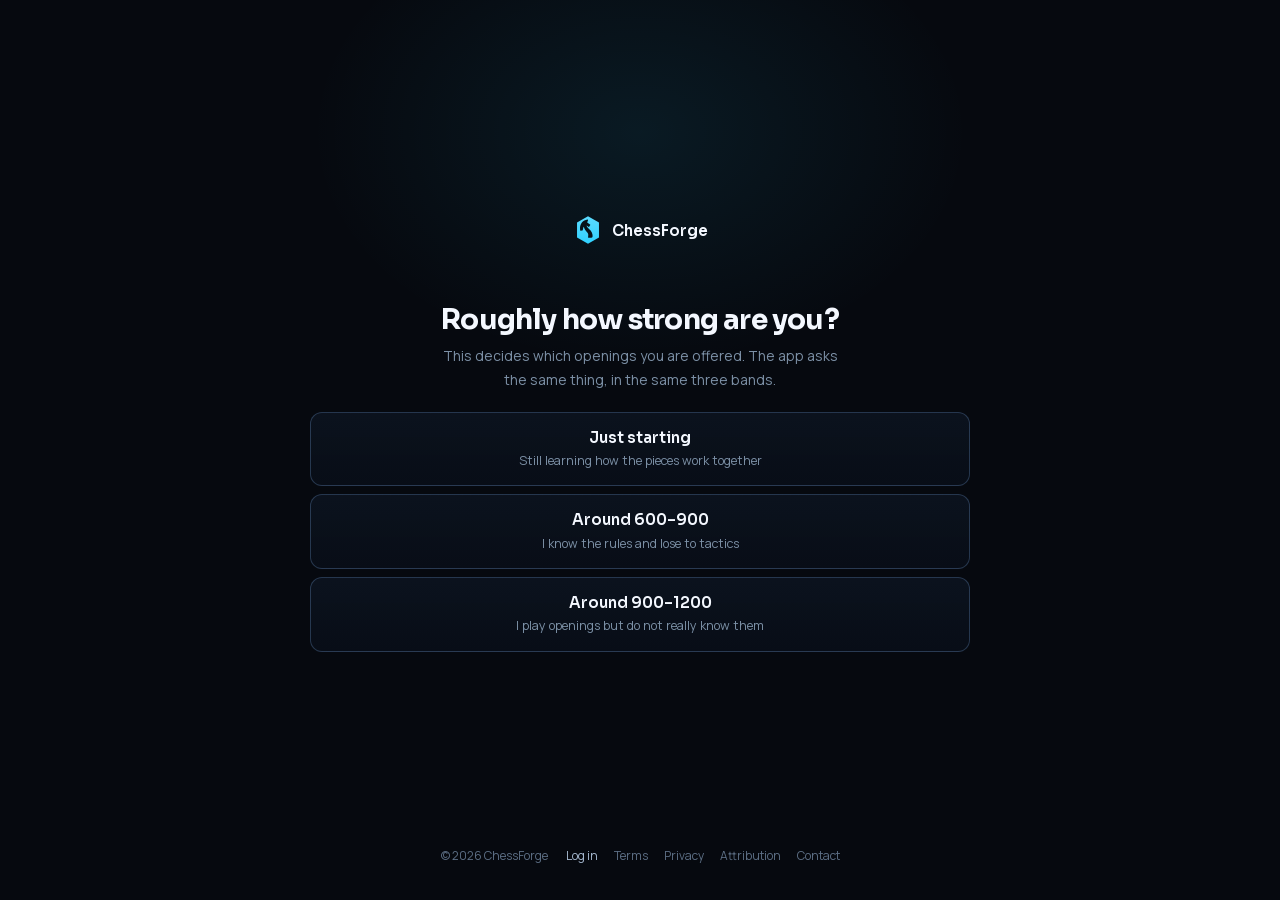
==== index.html @ 51966e7d "The corner stops asking a question the page already answers Anybody who has answered these questions" ====
<!doctype html>
<html lang="en">
<head>
<meta charset="utf-8">
<meta name="viewport" content="width=device-width, initial-scale=1">
<title>Chess Training That Picks Your Next Step | ChessForge</title>
<meta name="description" content="Answer five questions and ChessForge builds your repertoire, then decides what you study next. 995 moves, every one checked against Stockfish.">
<link rel="canonical" href="https://chessforge.org/">
<meta name="robots" content="index, follow, max-image-preview:large, max-snippet:-1">
<meta name="theme-color" content="#06090f">
<meta name="author" content="ChessForge">
<meta property="og:site_name" content="ChessForge">
<meta property="og:locale" content="en_US">
<meta property="og:title" content="ChessForge — Openings, Middlegames and Endgames, One Step at a Time">
<meta property="og:description" content="Five questions and your repertoire is built. After that it decides what you study next, and everything you learn comes back before you forget it.">
<meta property="og:type" content="website">
<meta property="og:url" content="https://chessforge.org/">
<meta property="og:image" content="https://chessforge.org/og.png">
<meta property="og:image:width" content="1200">
<meta property="og:image:height" content="630">
<meta property="og:image:alt" content="ChessForge — openings, middlegames and endgames, one step at a time">
<meta name="twitter:card" content="summary_large_image">
<meta name="twitter:title" content="ChessForge — Openings, Middlegames and Endgames, One Step at a Time">
<meta name="twitter:description" content="Five questions and your repertoire is built. After that it decides what you study next, and everything you learn comes back before you forget it.">
<meta name="twitter:image" content="https://chessforge.org/og.png">
<meta name="twitter:image:alt" content="ChessForge — openings, middlegames and endgames, one step at a time">

<!-- The FAQPage entry that used to live here has been removed WITH the FAQ
     section. Structured data describing questions that are not on the page is
     exactly the case Google's policy calls out, and it risks a manual action
     against the whole site rather than merely losing the rich result. The
     pricing below stays because it is still true and still what Stripe
     charges. -->
<script type="application/ld+json">{"@context":"https://schema.org","@graph":[{"@type":"Organization","@id":"https://chessforge.org/#org","name":"ChessForge","url":"https://chessforge.org/","logo":"https://chessforge.org/favicon.svg","email":"chessforgesupport@gmail.com","description":"Chess training that assigns the next step: openings, middlegames and endgames, one at a time, every line checked against Stockfish."},{"@type":"WebSite","@id":"https://chessforge.org/#site","url":"https://chessforge.org/","name":"ChessForge","publisher":{"@id":"https://chessforge.org/#org"},"inLanguage":"en"},{"@type":"SoftwareApplication","@id":"https://chessforge.org/#app","name":"ChessForge","applicationCategory":"GameApplication","applicationSubCategory":"Chess training","operatingSystem":"Web browser","url":"https://app.chessforge.org","publisher":{"@id":"https://chessforge.org/#org"},"description":"Openings, middlegames and endgames, one assigned step at a time. Every line, position and endgame result is verified against Stockfish before it ships, and everything you practise returns on a spaced schedule before you forget it.","featureList":["One assigned step at a time \u2014 no menu to choose from","14 opening lines, move by move, with the reason under each move","252 answers for when your opponent leaves the book","43 middlegame positions built around five questions you learn to ask","24 endgames played out against the best defence there is","Spaced review that returns each item before you forget it","Every line and result verified against Stockfish"],"offers":[{"@type":"Offer","name":"Free","price":"0","priceCurrency":"CAD","description":"One opening with six off-book replies, five middlegame positions and four endgames, kept forever with no card.","availability":"https://schema.org/InStock","url":"https://app.chessforge.org"},{"@type":"Offer","name":"Grandmaster","price":"4.99","priceCurrency":"CAD","description":"All 14 openings and all 252 off-book replies, every middlegame position, all 24 endgames played out against best defence, and spaced review across the three. $29.99 CAD a year saves 50%. Three-day free trial.","availability":"https://schema.org/InStock","url":"https://app.chessforge.org"}]}]}</script>
<link rel="icon" href="logo.svg">
<link rel="stylesheet" href="static/fonts.css">
<link rel="stylesheet" href="v4.css">
</head>
<body>

<!-- \u2550\u2550\u2550 THE WHOLE PAGE \u2550\u2550\u2550\u2550\u2550\u2550\u2550\u2550\u2550\u2550\u2550\u2550\u2550\u2550\u2550\u2550\u2550\u2550\u2550\u2550\u2550\u2550\u2550\u2550\u2550\u2550\u2550\u2550\u2550\u2550\u2550\u2550\u2550\u2550\u2550\u2550\u2550
     There is no nav, no feature grid, no pricing section and no FAQ. The page
     is the questionnaire -- the same questions the app asks at sign-up, with
     the same bands and the same openings, filtered by band the same way. Answer
     them and you are handed to the app with the answers attached.

     The only thing underneath is a single line of legal links, which is not a
     section: the Terms and Privacy documents have to be reachable from a page
     that sends people to a paid product, and the modals were already written.
     The chess-piece and Stockfish notices are NOT needed here any more, because
     this page no longer draws a board -- they live in the app, which does. -->
<!-- The cursor drags smoke across the page. Decorative and nothing else, so
     it is aria-hidden and pointer-events:none; see haze.js, which refuses to
     start on a touch screen or under prefers-reduced-motion. -->
<canvas class="haze" id="haze" aria-hidden="true"></canvas>

<main class="ask" id="main">
  <div class="ask-in">
    <a class="ask-brand" href="/" aria-label="ChessForge">
      <img src="logo.svg" alt="" width="30" height="30" aria-hidden="true">
      <span>ChessForge</span>
    </a>

    <!-- The page shows the question and nothing above it. The heading is still
         here for a screen reader and for search, because a page with no H1 is
         a page with no stated subject -- it is just not drawn. -->
    <h1 class="sr">Chess training that decides what you study next</h1>

    <!-- Shown instead of the questions when this browser has finished them
         before. It says "on this browser" and not "welcome back" on purpose:
         all that is actually known is what is in this browser's storage, which
         is not the same as the person being signed in, and claiming otherwise
         would be wrong the first time somebody shares a laptop. -->
    <!-- Somebody who has already set this up on this browser does not need to
         be shown their own answers back, and does not need the questions
         again. They need the way in, and to be told that the questions are not
         the front door for them any more. -->
    <div class="back" id="back" hidden>
      <p class="back-k">You have already set this up</p>
      <a class="back-go" id="backGo" href="https://app.chessforge.org/?auth=login">Continue to the app</a>
      <p class="back-tip">Next time you can go straight to
        <b>app.chessforge.org</b> instead of this page.</p>
    </div>

    <!-- every question is appended here, one at a time -->
    <div class="ask-feed" id="askFeed"></div>
  </div>

  <!-- The hand-off. Shown once the last question is answered: it reads the
       answers back while it builds, then sends you to the app with them. The
       link is always visible and always real, so this never traps anyone whose
       redirect is blocked. -->
  <div class="go" id="go" hidden>
    <div class="go-in">
      <p class="go-k" id="goK">Building your repertoire</p>
      <ol class="go-rows" id="goRows"></ol>
      <div class="go-bar" aria-hidden="true"><i id="goBar"></i></div>
      <p class="go-note" id="goNote">Taking you to the app, where you can save it.</p>
      <a class="go-link" id="goLink" href="https://app.chessforge.org">Go now &rarr;</a>
    </div>
  </div>
</main>

<footer class="foot">
  <p>&copy; <span id="year">2026</span> ChessForge</p>
  <nav aria-label="Legal">
    <!-- The big Log in button in the corner is gone: anybody who has answered
         these questions before is met by "You have already set this up" and a
         button straight into the app, so the corner was asking a question the
         page had already answered. This stays, quietly, because somebody with
         an account on a NEW browser has nothing remembered here and would
         otherwise have no route in at all. It is a link, not a signed-in
         state -- separate origins, the app's cookie does not reach here. -->
    <a class="foot-login" href="https://app.chessforge.org/?auth=login">Log in</a>
    <button type="button" data-legal="terms">Terms</button>
    <button type="button" data-legal="privacy">Privacy</button>
    <button type="button" data-legal="attribution">Attribution</button>
    <a href="mailto:chessforgesupport@gmail.com">Contact</a>
  </nav>
</footer>

<div class="modal" id="lg-terms" hidden><div class="modal-in"><button class="modal-x" data-close aria-label="Close">&times;</button>
  <h2>Terms of Service</h2><p>ChessForge is a chess coaching service. Use it lawfully and do not
  abuse, scrape or resell it. Subscriptions renew monthly until cancelled; cancel any time from
  your account menu and access continues to the end of the period already paid for. Provided as
  is, without warranty. A plain-language summary, not legal advice.</p></div></div>
<div class="modal" id="lg-privacy" hidden><div class="modal-in"><button class="modal-x" data-close aria-label="Close">&times;</button>
  <h2>Privacy Policy</h2><p>We store your account, the games you play here, and the games you
  choose to import. Payments go through Stripe; we never see your card. We do not sell your data.
  Email is transactional only &mdash; password resets and subscription notices. There is no
  marketing list and nothing to unsubscribe from. Ask for deletion any time, or export
  everything we hold, from your account. A plain-language summary, not legal advice.</p></div></div>
<div class="modal" id="lg-attribution" hidden><div class="modal-in"><button class="modal-x" data-close aria-label="Close">&times;</button>
  <h2>Attribution</h2>
  <h3>Chess pieces</h3><p>The pieces are the work of <b>Colin M.L. Burnett</b>, used under the
  3-clause BSD Licence. The originals are on Wikimedia Commons under a choice of licences
  (GFDL 1.2+, CC BY-SA 3.0, GPL v2/v3 and 3-clause BSD); ChessForge uses them under the BSD
  terms. The only change is a <code>viewBox</code> so the artwork scales. The full licence ships
  at <a href="pieces/LICENSE.txt">pieces/LICENSE.txt</a>.</p>
  <h3>Engine</h3><p>Analysis is by <b>Stockfish</b>, free software under the GNU GPL v3, running
  as a separate program on our server.</p>
  <h3>Chess logic</h3><p><b>chess.js</b> (BSD) in the browser, <b>python-chess</b> (GPL v3) on
  the server.</p></div></div>

<script src="v4.js" defer></script>
<script src="haze.js?v=3" defer></script>
</body>
</html>
---- static/fonts.css ----
/* Sora (display) and Manrope (body), self-hosted.
 *
 * They used to come from fonts.googleapis.com, which handed every visitor's
 * address to Google before the page painted -- and the Cookies policy says
 * nothing loads from a third party. The app repo self-hosted its fonts on
 * 2026-09-17; this page was still on the CDN. Same files, same hashes, copied
 * from nextmove-v2/frontend/static/.
 *
 * Only the two families this page uses are here. Do not reintroduce a CDN.
 */

@font-face {
  font-family: 'Manrope';
  font-style: normal;
  font-weight: 400;
  font-display: swap;
  src: url(/static/fonts/xn7gYHE41ni1AdIRggqxSvfedN62Zw.woff2) format('woff2');
  unicode-range: U+0460-052F, U+1C80-1C8A, U+20B4, U+2DE0-2DFF, U+A640-A69F, U+FE2E-FE2F;
}

@font-face {
  font-family: 'Manrope';
  font-style: normal;
  font-weight: 400;
  font-display: swap;
  src: url(/static/fonts/xn7gYHE41ni1AdIRggOxSvfedN62Zw.woff2) format('woff2');
  unicode-range: U+0301, U+0400-045F, U+0490-0491, U+04B0-04B1, U+2116;
}

@font-face {
  font-family: 'Manrope';
  font-style: normal;
  font-weight: 400;
  font-display: swap;
  src: url(/static/fonts/xn7gYHE41ni1AdIRggSxSvfedN62Zw.woff2) format('woff2');
  unicode-range: U+0370-0377, U+037A-037F, U+0384-038A, U+038C, U+038E-03A1, U+03A3-03FF;
}

@font-face {
  font-family: 'Manrope';
  font-style: normal;
  font-weight: 400;
  font-display: swap;
  src: url(/static/fonts/xn7gYHE41ni1AdIRggixSvfedN62Zw.woff2) format('woff2');
  unicode-range: U+0102-0103, U+0110-0111, U+0128-0129, U+0168-0169, U+01A0-01A1, U+01AF-01B0, U+0300-0301, U+0303-0304, U+0308-0309, U+0323, U+0329, U+1EA0-1EF9, U+20AB;
}

@font-face {
  font-family: 'Manrope';
  font-style: normal;
  font-weight: 400;
  font-display: swap;
  src: url(/static/fonts/xn7gYHE41ni1AdIRggmxSvfedN62Zw.woff2) format('woff2');
  unicode-range: U+0100-02BA, U+02BD-02C5, U+02C7-02CC, U+02CE-02D7, U+02DD-02FF, U+0304, U+0308, U+0329, U+1D00-1DBF, U+1E00-1E9F, U+1EF2-1EFF, U+2020, U+20A0-20AB, U+20AD-20C0, U+2113, U+2C60-2C7F, U+A720-A7FF;
}

@font-face {
  font-family: 'Manrope';
  font-style: normal;
  font-weight: 400;
  font-display: swap;
  src: url(/static/fonts/xn7gYHE41ni1AdIRggexSvfedN4.woff2) format('woff2');
  unicode-range: U+0000-00FF, U+0131, U+0152-0153, U+02BB-02BC, U+02C6, U+02DA, U+02DC, U+0304, U+0308, U+0329, U+2000-206F, U+20AC, U+2122, U+2191, U+2193, U+2212, U+2215, U+FEFF, U+FFFD;
}

@font-face {
  font-family: 'Manrope';
  font-style: normal;
  font-weight: 500;
  font-display: swap;
  src: url(/static/fonts/xn7gYHE41ni1AdIRggqxSvfedN62Zw.woff2) format('woff2');
  unicode-range: U+0460-052F, U+1C80-1C8A, U+20B4, U+2DE0-2DFF, U+A640-A69F, U+FE2E-FE2F;
}

@font-face {
  font-family: 'Manrope';
  font-style: normal;
  font-weight: 500;
  font-display: swap;
  src: url(/static/fonts/xn7gYHE41ni1AdIRggOxSvfedN62Zw.woff2) format('woff2');
  unicode-range: U+0301, U+0400-045F, U+0490-0491, U+04B0-04B1, U+2116;
}

@font-face {
  font-family: 'Manrope';
  font-style: normal;
  font-weight: 500;
  font-display: swap;
  src: url(/static/fonts/xn7gYHE41ni1AdIRggSxSvfedN62Zw.woff2) format('woff2');
  unicode-range: U+0370-0377, U+037A-037F, U+0384-038A, U+038C, U+038E-03A1, U+03A3-03FF;
}

@font-face {
  font-family: 'Manrope';
  font-style: normal;
  font-weight: 500;
  font-display: swap;
  src: url(/static/fonts/xn7gYHE41ni1AdIRggixSvfedN62Zw.woff2) format('woff2');
  unicode-range: U+0102-0103, U+0110-0111, U+0128-0129, U+0168-0169, U+01A0-01A1, U+01AF-01B0, U+0300-0301, U+0303-0304, U+0308-0309, U+0323, U+0329, U+1EA0-1EF9, U+20AB;
}

@font-face {
  font-family: 'Manrope';
  font-style: normal;
  font-weight: 500;
  font-display: swap;
  src: url(/static/fonts/xn7gYHE41ni1AdIRggmxSvfedN62Zw.woff2) format('woff2');
  unicode-range: U+0100-02BA, U+02BD-02C5, U+02C7-02CC, U+02CE-02D7, U+02DD-02FF, U+0304, U+0308, U+0329, U+1D00-1DBF, U+1E00-1E9F, U+1EF2-1EFF, U+2020, U+20A0-20AB, U+20AD-20C0, U+2113, U+2C60-2C7F, U+A720-A7FF;
}

@font-face {
  font-family: 'Manrope';
  font-style: normal;
  font-weight: 500;
  font-display: swap;
  src: url(/static/fonts/xn7gYHE41ni1AdIRggexSvfedN4.woff2) format('woff2');
  unicode-range: U+0000-00FF, U+0131, U+0152-0153, U+02BB-02BC, U+02C6, U+02DA, U+02DC, U+0304, U+0308, U+0329, U+2000-206F, U+20AC, U+2122, U+2191, U+2193, U+2212, U+2215, U+FEFF, U+FFFD;
}

@font-face {
  font-family: 'Manrope';
  font-style: normal;
  font-weight: 600;
  font-display: swap;
  src: url(/static/fonts/xn7gYHE41ni1AdIRggqxSvfedN62Zw.woff2) format('woff2');
  unicode-range: U+0460-052F, U+1C80-1C8A, U+20B4, U+2DE0-2DFF, U+A640-A69F, U+FE2E-FE2F;
}

@font-face {
  font-family: 'Manrope';
  font-style: normal;
  font-weight: 600;
  font-display: swap;
  src: url(/static/fonts/xn7gYHE41ni1AdIRggOxSvfedN62Zw.woff2) format('woff2');
  unicode-range: U+0301, U+0400-045F, U+0490-0491, U+04B0-04B1, U+2116;
}

@font-face {
  font-family: 'Manrope';
  font-style: normal;
  font-weight: 600;
  font-display: swap;
  src: url(/static/fonts/xn7gYHE41ni1AdIRggSxSvfedN62Zw.woff2) format('woff2');
  unicode-range: U+0370-0377, U+037A-037F, U+0384-038A, U+038C, U+038E-03A1, U+03A3-03FF;
}

@font-face {
  font-family: 'Manrope';
  font-style: normal;
  font-weight: 600;
  font-display: swap;
  src: url(/static/fonts/xn7gYHE41ni1AdIRggixSvfedN62Zw.woff2) format('woff2');
  unicode-range: U+0102-0103, U+0110-0111, U+0128-0129, U+0168-0169, U+01A0-01A1, U+01AF-01B0, U+0300-0301, U+0303-0304, U+0308-0309, U+0323, U+0329, U+1EA0-1EF9, U+20AB;
}

@font-face {
  font-family: 'Manrope';
  font-style: normal;
  font-weight: 600;
  font-display: swap;
  src: url(/static/fonts/xn7gYHE41ni1AdIRggmxSvfedN62Zw.woff2) format('woff2');
  unicode-range: U+0100-02BA, U+02BD-02C5, U+02C7-02CC, U+02CE-02D7, U+02DD-02FF, U+0304, U+0308, U+0329, U+1D00-1DBF, U+1E00-1E9F, U+1EF2-1EFF, U+2020, U+20A0-20AB, U+20AD-20C0, U+2113, U+2C60-2C7F, U+A720-A7FF;
}

@font-face {
  font-family: 'Manrope';
  font-style: normal;
  font-weight: 600;
  font-display: swap;
  src: url(/static/fonts/xn7gYHE41ni1AdIRggexSvfedN4.woff2) format('woff2');
  unicode-range: U+0000-00FF, U+0131, U+0152-0153, U+02BB-02BC, U+02C6, U+02DA, U+02DC, U+0304, U+0308, U+0329, U+2000-206F, U+20AC, U+2122, U+2191, U+2193, U+2212, U+2215, U+FEFF, U+FFFD;
}

@font-face {
  font-family: 'Manrope';
  font-style: normal;
  font-weight: 700;
  font-display: swap;
  src: url(/static/fonts/xn7gYHE41ni1AdIRggqxSvfedN62Zw.woff2) format('woff2');
  unicode-range: U+0460-052F, U+1C80-1C8A, U+20B4, U+2DE0-2DFF, U+A640-A69F, U+FE2E-FE2F;
}

@font-face {
  font-family: 'Manrope';
  font-style: normal;
  font-weight: 700;
  font-display: swap;
  src: url(/static/fonts/xn7gYHE41ni1AdIRggOxSvfedN62Zw.woff2) format('woff2');
  unicode-range: U+0301, U+0400-045F, U+0490-0491, U+04B0-04B1, U+2116;
}

@font-face {
  font-family: 'Manrope';
  font-style: normal;
  font-weight: 700;
  font-display: swap;
  src: url(/static/fonts/xn7gYHE41ni1AdIRggSxSvfedN62Zw.woff2) format('woff2');
  unicode-range: U+0370-0377, U+037A-037F, U+0384-038A, U+038C, U+038E-03A1, U+03A3-03FF;
}

@font-face {
  font-family: 'Manrope';
  font-style: normal;
  font-weight: 700;
  font-display: swap;
  src: url(/static/fonts/xn7gYHE41ni1AdIRggixSvfedN62Zw.woff2) format('woff2');
  unicode-range: U+0102-0103, U+0110-0111, U+0128-0129, U+0168-0169, U+01A0-01A1, U+01AF-01B0, U+0300-0301, U+0303-0304, U+0308-0309, U+0323, U+0329, U+1EA0-1EF9, U+20AB;
}

@font-face {
  font-family: 'Manrope';
  font-style: normal;
  font-weight: 700;
  font-display: swap;
  src: url(/static/fonts/xn7gYHE41ni1AdIRggmxSvfedN62Zw.woff2) format('woff2');
  unicode-range: U+0100-02BA, U+02BD-02C5, U+02C7-02CC, U+02CE-02D7, U+02DD-02FF, U+0304, U+0308, U+0329, U+1D00-1DBF, U+1E00-1E9F, U+1EF2-1EFF, U+2020, U+20A0-20AB, U+20AD-20C0, U+2113, U+2C60-2C7F, U+A720-A7FF;
}

@font-face {
  font-family: 'Manrope';
  font-style: normal;
  font-weight: 700;
  font-display: swap;
  src: url(/static/fonts/xn7gYHE41ni1AdIRggexSvfedN4.woff2) format('woff2');
  unicode-range: U+0000-00FF, U+0131, U+0152-0153, U+02BB-02BC, U+02C6, U+02DA, U+02DC, U+0304, U+0308, U+0329, U+2000-206F, U+20AC, U+2122, U+2191, U+2193, U+2212, U+2215, U+FEFF, U+FFFD;
}

@font-face {
  font-family: 'Sora';
  font-style: normal;
  font-weight: 500;
  font-display: swap;
  src: url(/static/fonts/xMQ9uFFYT72X5wkB_18qmnndmSdSnh2BAfO5mnuyOo1lfiQwWa-xo6eeI7fM.woff2) format('woff2');
  unicode-range: U+0100-02BA, U+02BD-02C5, U+02C7-02CC, U+02CE-02D7, U+02DD-02FF, U+0304, U+0308, U+0329, U+1D00-1DBF, U+1E00-1E9F, U+1EF2-1EFF, U+2020, U+20A0-20AB, U+20AD-20C0, U+2113, U+2C60-2C7F, U+A720-A7FF;
}

@font-face {
  font-family: 'Sora';
  font-style: normal;
  font-weight: 500;
  font-display: swap;
  src: url(/static/fonts/xMQ9uFFYT72X5wkB_18qmnndmSdSnh2BAfO5mnuyOo1lfiQwV6-xo6eeIw.woff2) format('woff2');
  unicode-range: U+0000-00FF, U+0131, U+0152-0153, U+02BB-02BC, U+02C6, U+02DA, U+02DC, U+0304, U+0308, U+0329, U+2000-206F, U+20AC, U+2122, U+2191, U+2193, U+2212, U+2215, U+FEFF, U+FFFD;
}

@font-face {
  font-family: 'Sora';
  font-style: normal;
  font-weight: 600;
  font-display: swap;
  src: url(/static/fonts/xMQ9uFFYT72X5wkB_18qmnndmSdSnh2BAfO5mnuyOo1lfiQwWa-xo6eeI7fM.woff2) format('woff2');
  unicode-range: U+0100-02BA, U+02BD-02C5, U+02C7-02CC, U+02CE-02D7, U+02DD-02FF, U+0304, U+0308, U+0329, U+1D00-1DBF, U+1E00-1E9F, U+1EF2-1EFF, U+2020, U+20A0-20AB, U+20AD-20C0, U+2113, U+2C60-2C7F, U+A720-A7FF;
}

@font-face {
  font-family: 'Sora';
  font-style: normal;
  font-weight: 600;
  font-display: swap;
  src: url(/static/fonts/xMQ9uFFYT72X5wkB_18qmnndmSdSnh2BAfO5mnuyOo1lfiQwV6-xo6eeIw.woff2) format('woff2');
  unicode-range: U+0000-00FF, U+0131, U+0152-0153, U+02BB-02BC, U+02C6, U+02DA, U+02DC, U+0304, U+0308, U+0329, U+2000-206F, U+20AC, U+2122, U+2191, U+2193, U+2212, U+2215, U+FEFF, U+FFFD;
}

@font-face {
  font-family: 'Sora';
  font-style: normal;
  font-weight: 700;
  font-display: swap;
  src: url(/static/fonts/xMQ9uFFYT72X5wkB_18qmnndmSdSnh2BAfO5mnuyOo1lfiQwWa-xo6eeI7fM.woff2) format('woff2');
  unicode-range: U+0100-02BA, U+02BD-02C5, U+02C7-02CC, U+02CE-02D7, U+02DD-02FF, U+0304, U+0308, U+0329, U+1D00-1DBF, U+1E00-1E9F, U+1EF2-1EFF, U+2020, U+20A0-20AB, U+20AD-20C0, U+2113, U+2C60-2C7F, U+A720-A7FF;
}

@font-face {
  font-family: 'Sora';
  font-style: normal;
  font-weight: 700;
  font-display: swap;
  src: url(/static/fonts/xMQ9uFFYT72X5wkB_18qmnndmSdSnh2BAfO5mnuyOo1lfiQwV6-xo6eeIw.woff2) format('woff2');
  unicode-range: U+0000-00FF, U+0131, U+0152-0153, U+02BB-02BC, U+02C6, U+02DA, U+02DC, U+0304, U+0308, U+0329, U+2000-206F, U+20AC, U+2122, U+2191, U+2193, U+2212, U+2215, U+FEFF, U+FFFD;
}

@font-face {
  font-family: 'Sora';
  font-style: normal;
  font-weight: 800;
  font-display: swap;
  src: url(/static/fonts/xMQ9uFFYT72X5wkB_18qmnndmSdSnh2BAfO5mnuyOo1lfiQwWa-xo6eeI7fM.woff2) format('woff2');
  unicode-range: U+0100-02BA, U+02BD-02C5, U+02C7-02CC, U+02CE-02D7, U+02DD-02FF, U+0304, U+0308, U+0329, U+1D00-1DBF, U+1E00-1E9F, U+1EF2-1EFF, U+2020, U+20A0-20AB, U+20AD-20C0, U+2113, U+2C60-2C7F, U+A720-A7FF;
}

@font-face {
  font-family: 'Sora';
  font-style: normal;
  font-weight: 800;
  font-display: swap;
  src: url(/static/fonts/xMQ9uFFYT72X5wkB_18qmnndmSdSnh2BAfO5mnuyOo1lfiQwV6-xo6eeIw.woff2) format('woff2');
  unicode-range: U+0000-00FF, U+0131, U+0152-0153, U+02BB-02BC, U+02C6, U+02DA, U+02DC, U+0304, U+0308, U+0329, U+2000-206F, U+20AC, U+2122, U+2191, U+2193, U+2212, U+2215, U+FEFF, U+FFFD;
}
---- v4.css ----
/* ChessForge — chessforge.org
 * ───────────────────────────────────────────────────────────────────────────
 * The page is five questions and a hand-off. There is no nav, no feature grid,
 * no pricing section and no FAQ — those all live in the app, which is where
 * somebody ends up about twenty seconds after arriving here.
 *
 * One column, a lot of air, and nothing on screen that is not the question
 * being asked.
 */

:root{
  --bg:#06090f; --bg-2:#080d15;
  --line:rgba(125,172,235,.13); --line-2:rgba(125,172,235,.26);
  --a:#2FD1FF; --a-2:#7ce0ff; --a-deep:#1287c9;
  --ink:#f4f8ff; --ink-2:#dde7f6; --ink-3:#a4b7ce;
  --ink-4:#7c90a6; --ink-5:#5c6e84;
  --good:#3dc97f;
  --mono:ui-monospace,SFMono-Regular,"SF Mono",Menlo,Consolas,monospace;
  --r1:8px; --r2:12px; --r3:18px;
  --ease:cubic-bezier(.16,1,.3,1);
  --strike:cubic-bezier(.22,.9,.28,1);
}

*{box-sizing:border-box}
[hidden]{display:none!important}
html{-webkit-text-size-adjust:100%}
body{margin:0;background:var(--bg);color:var(--ink-2);
  font:400 16px/1.68 Manrope,system-ui,sans-serif;
  -webkit-font-smoothing:antialiased;overflow-x:hidden}
h1,h2,b,strong{font-family:Sora,system-ui,sans-serif}
h1,h2{margin:0;color:var(--ink);letter-spacing:-.028em;line-height:1.1}
p{margin:0}
a{color:inherit;text-decoration:none}
ul,ol{margin:0;padding:0;list-style:none}
img{max-width:100%}
::selection{background:rgba(47,209,255,.26);color:#fff}
:focus-visible{outline:2px solid var(--a);outline-offset:3px;border-radius:6px}

/* ══ THE RETURNING VISITOR ═════════════════════════════════════════════════ */
.back{animation:q-in .44s var(--strike) both;text-align:center}
.back-k{font:600 12px/1 Sora,sans-serif;letter-spacing:.14em;text-transform:uppercase;
  color:var(--a-2);margin-bottom:22px}
.back-go{display:inline-flex;align-items:center;justify-content:center;
  padding:15px 30px;border-radius:var(--r2);background:var(--a);color:#04101f;
  font:600 15.5px/1 Sora,sans-serif;
  transition:filter .2s,transform .2s var(--strike)}
.back-go:hover{filter:brightness(1.07);transform:translateY(-2px)}
.back-tip{margin-top:20px;font:400 13px/1.7 Manrope,sans-serif;color:var(--ink-5)}
.back-tip b{color:var(--ink-3);font-weight:600}

/* ══ THE QUESTIONS ═════════════════════════════════════════════════════════ */
.ask{min-height:100svh;display:grid;align-items:center;position:relative;
  padding:clamp(46px,7vw,82px) clamp(18px,5vw,32px) clamp(80px,9vw,120px)}
.ask::before{content:"";position:absolute;left:50%;top:0;width:min(880px,94vw);
  height:600px;transform:translateX(-50%);pointer-events:none;
  background:radial-gradient(52% 54% at 50% 22%,rgba(47,209,255,.085),transparent 72%)}
.ask-in{position:relative;width:100%;max-width:660px;margin:0 auto}
/* the mark is the only furniture: no bar, no links, nowhere else to go */
/* Present for assistive tech and for search, never drawn. */
.sr{position:absolute;width:1px;height:1px;overflow:hidden;clip-path:inset(50%);
  white-space:nowrap}

/* Everything is centred on the column now: the mark, the question, the answers.
   There is no headline above it -- the question IS the page. */
.ask-in{text-align:center}
.ask-brand{display:inline-flex;align-items:center;gap:9px;
  margin-bottom:clamp(34px,6vw,58px);font:600 15px/1 Sora,sans-serif;color:var(--ink)}
.ask-feed{display:flex;flex-direction:column;gap:clamp(20px,2.8vw,30px)}

.q{animation:q-in .44s var(--strike) both}
@keyframes q-in{from{opacity:0;transform:translateY(16px)}to{opacity:1;transform:none}}
.q-h{font-size:clamp(21px,2.5vw,28px);line-height:1.22;margin-bottom:7px}
.q-sub{font-size:14px;line-height:1.7;color:var(--ink-4);margin:0 auto 20px;max-width:46ch}
.q-opts{display:flex;flex-direction:column;gap:8px}
.q-opt{display:block;width:100%;text-align:center;
  padding:15px 18px;border-radius:var(--r2);cursor:pointer;
  border:1px solid var(--line-2);
  background:linear-gradient(180deg,rgba(18,28,45,.5),rgba(10,17,28,.6));
  transition:border-color .2s var(--ease),background .2s var(--ease),
             transform .2s var(--strike)}
.q-opt:hover{border-color:var(--a);transform:translateY(-1px);
  background:linear-gradient(180deg,rgba(47,209,255,.1),rgba(10,17,28,.6))}
.q-dot{display:none}
.q-txt{display:block;min-width:0}
.q-txt b{display:block;font:600 15px/1.35 Sora,sans-serif;color:var(--ink)}
.q-txt i{display:block;margin-top:3px;font-style:normal;
  font:400 12.5px/1.55 Manrope,sans-serif;color:var(--ink-4)}
/* the escape hatch, set apart so it does not read as a fifth opening */
.q-auto{margin-top:4px;border-style:dashed;background:none}
.q-auto:hover{background:rgba(47,209,255,.06)}
.q-auto .q-txt b{color:var(--a-2)}

.q.done{display:flex;align-items:baseline;justify-content:center;gap:12px;
  padding:12px 2px;border-bottom:1px solid var(--line);animation:none}
.d-k{flex:none;font:500 12px/1.5 Manrope,sans-serif;color:var(--ink-5)}
.d-v{font:600 14.5px/1.4 Sora,sans-serif;color:var(--a-2)}
.d-auto{font:500 10px/1.5 var(--mono);letter-spacing:.08em;text-transform:uppercase;
  color:var(--ink-5);border:1px solid var(--line);border-radius:var(--r1);padding:2px 7px}
.d-edit{margin-left:10px;border:0;background:none;cursor:pointer;padding:2px 0;
  font:500 12px/1.5 Manrope,sans-serif;color:var(--ink-5);
  border-bottom:1px solid transparent;transition:color .2s,border-color .2s}
.d-edit:hover{color:var(--a-2);border-color:var(--a)}

/* ══ THE HAND-OFF ══════════════════════════════════════════════════════════
   Covers the page once the last answer lands, reads the repertoire back as it
   locks each line in, then goes. The link is visible throughout: a redirect
   that can be blocked must never be the only way forward. */
.going{overflow:hidden}
.go{position:fixed;inset:0;z-index:50;display:grid;place-items:center;
  padding:24px;background:var(--bg);animation:go-in .34s var(--ease) both}
@keyframes go-in{from{opacity:0}to{opacity:1}}
.go::before{content:"";position:absolute;left:50%;top:50%;width:min(760px,92vw);
  height:min(760px,92vw);transform:translate(-50%,-50%);pointer-events:none;
  background:radial-gradient(circle,rgba(47,209,255,.1),transparent 64%)}
.go-in{position:relative;width:100%;max-width:470px;text-align:left}
.go-k{font:600 12px/1 Sora,sans-serif;letter-spacing:.15em;text-transform:uppercase;
  color:var(--a-2);margin-bottom:22px}
.go-rows{margin-bottom:26px}
.go-rows li{display:flex;align-items:baseline;gap:14px;padding:11px 0;
  border-bottom:1px solid var(--line);
  opacity:0;transform:translateY(7px);
  transition:opacity .34s var(--strike),transform .34s var(--strike)}
.go-rows li.in{opacity:1;transform:none}
.go-rows span{flex:none;min-width:116px;font:500 12px/1.5 Manrope,sans-serif;color:var(--ink-5)}
.go-rows b{font:600 15px/1.4 Sora,sans-serif;color:var(--ink)}
.go-bar{height:2px;border-radius:2px;background:rgba(125,172,235,.16);overflow:hidden;
  margin-bottom:16px}
.go-bar i{display:block;width:0;height:100%;background:var(--a)}
.go-bar i.run{animation:go-fill 3s cubic-bezier(.3,.7,.3,1) forwards}
@keyframes go-fill{from{width:0}to{width:100%}}
.go-note{font-size:13.5px;line-height:1.7;color:var(--ink-3);margin-bottom:18px}
.go-link{display:inline-block;font:600 14px/1 Sora,sans-serif;color:var(--a-2);
  border-bottom:1px solid var(--line-2);padding-bottom:3px;transition:border-color .2s}
.go-link:hover{border-color:var(--a)}

/* ══ FOOTER ════════════════════════════════════════════════════════════════
   One line. The Terms and Privacy documents have to be reachable from a page
   that sends people to a paid product. */
.foot{position:relative;display:flex;flex-wrap:wrap;align-items:center;gap:8px 18px;
  justify-content:center;padding:0 20px 26px;margin-top:-54px;
  font-size:12px;color:var(--ink-5)}
.foot nav{display:flex;flex-wrap:wrap;gap:8px 16px}
.foot button,.foot a{border:0;background:none;cursor:pointer;padding:0;
  font:400 12px/1.6 Manrope,sans-serif;color:var(--ink-5);transition:color .2s}
.foot button:hover,.foot a:hover{color:var(--a-2)}
/* The only way in for somebody who already has an account and is on a browser
   that remembers nothing. Deliberately as quiet as the legal links beside it:
   the page is the questionnaire, and anybody who has answered it already gets
   a button of their own. */
.foot-login{color:var(--ink-3)!important}

/* ══ MODALS ════════════════════════════════════════════════════════════════ */
.modal{position:fixed;inset:0;z-index:300;display:grid;place-items:center;
  padding:22px;background:rgba(3,6,11,.9)}
.modal[hidden]{display:none}
.modal-in{position:relative;max-width:620px;max-height:84vh;overflow:auto;
  padding:clamp(24px,3vw,36px);border-radius:var(--r3);background:var(--panel-2);
  border:1px solid var(--line-2);box-shadow:0 50px 110px -50px rgba(0,0,0,.95)}
.modal-in h2{font-size:23px;margin-bottom:14px}
.modal-in h3{font-size:15px;margin:18px 0 7px;color:var(--a-2)}
.modal-in p{font-size:14px;line-height:1.7;color:var(--ink-3)}
.modal-in a{color:var(--a-2);text-decoration:underline}
.modal-in code{font:500 12.5px/1 var(--mono);padding:2px 5px;border-radius:4px;
  background:rgba(47,209,255,.1);color:var(--a-2)}
.modal-x{position:absolute;top:12px;right:14px;width:32px;height:32px;border:0;
  border-radius:var(--r2);background:transparent;color:var(--ink-4);font-size:24px;
  line-height:1;cursor:pointer;transition:background .2s,color .2s}
.modal-x:hover{background:rgba(255,255,255,.07);color:var(--ink)}


@media (max-width:560px){
  .d-k{min-width:94px}
  .go-rows span{min-width:96px}
}

/* ─── the haze ───────────────────────────────────────────────────────────────
 * A fluid simulation the cursor pushes around (haze.js). It sits OVER the
 * questionnaire and under the legal modals, so smoke can drift across an
 * answer but never across the Terms. pointer-events:none means it cannot
 * swallow a click on anything beneath it, which is the whole risk with a
 * full-screen overlay. The canvas writes glow and nothing else, so text
 * underneath can only get brighter -- never dimmer, never hidden.
 */
.haze{position:fixed;inset:0;z-index:100;display:block;
  width:100vw;height:100vh;pointer-events:none;
  /* The last word on how loud it is. Everything else -- dye brightness, the
     tone-map shoulder -- shapes the smoke; this just turns it down. */
  opacity:.5;
  /* Belt and braces: on a touch screen haze.js returns without drawing, so
     the canvas would be blank anyway -- this stops it even existing. */
  }
@media (hover:none),(pointer:coarse){.haze{display:none}}

@media (prefers-reduced-motion:reduce){
  *,*::before,*::after{animation:none!important;transition:none!important}
  .go-rows li{opacity:1;transform:none}
  .haze{display:none}
}
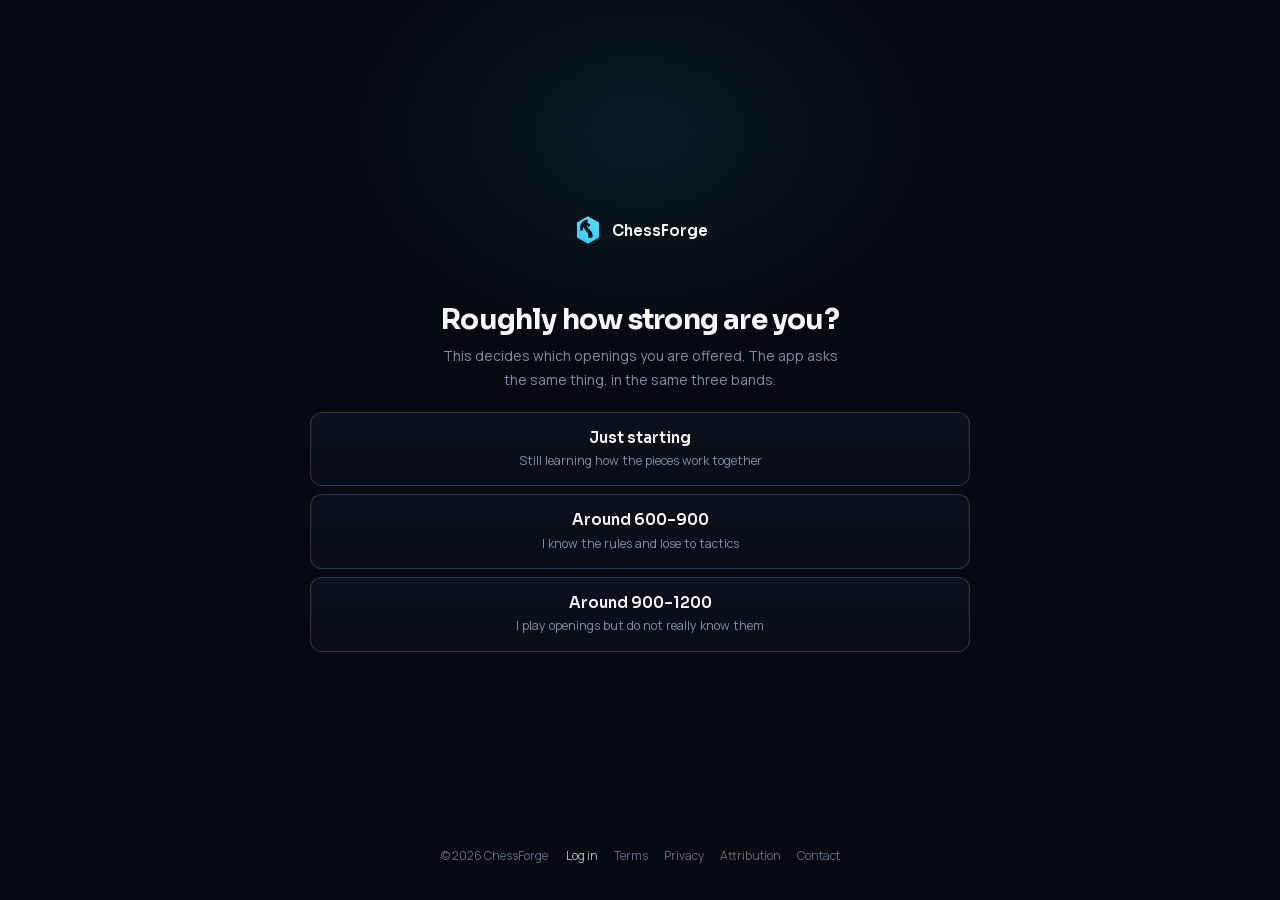
==== commit 576a738d: "Smoke: fainter, gentler, more spread out Half the visibility (dye down a third, canvas opacity .5 ->" ====
--- a/index.html
+++ b/index.html
@@ -143,6 +143,6 @@
   the server.</p></div></div>
 
 <script src="v4.js" defer></script>
-<script src="haze.js?v=3" defer></script>
+<script src="haze.js?v=4" defer></script>
 </body>
 </html>
--- a/v4.css
+++ b/v4.css
@@ -185,7 +185,7 @@
   width:100vw;height:100vh;pointer-events:none;
   /* The last word on how loud it is. Everything else -- dye brightness, the
      tone-map shoulder -- shapes the smoke; this just turns it down. */
-  opacity:.5;
+  opacity:.38;
   /* Belt and braces: on a touch screen haze.js returns without drawing, so
      the canvas would be blank anyway -- this stops it even existing. */
   }
